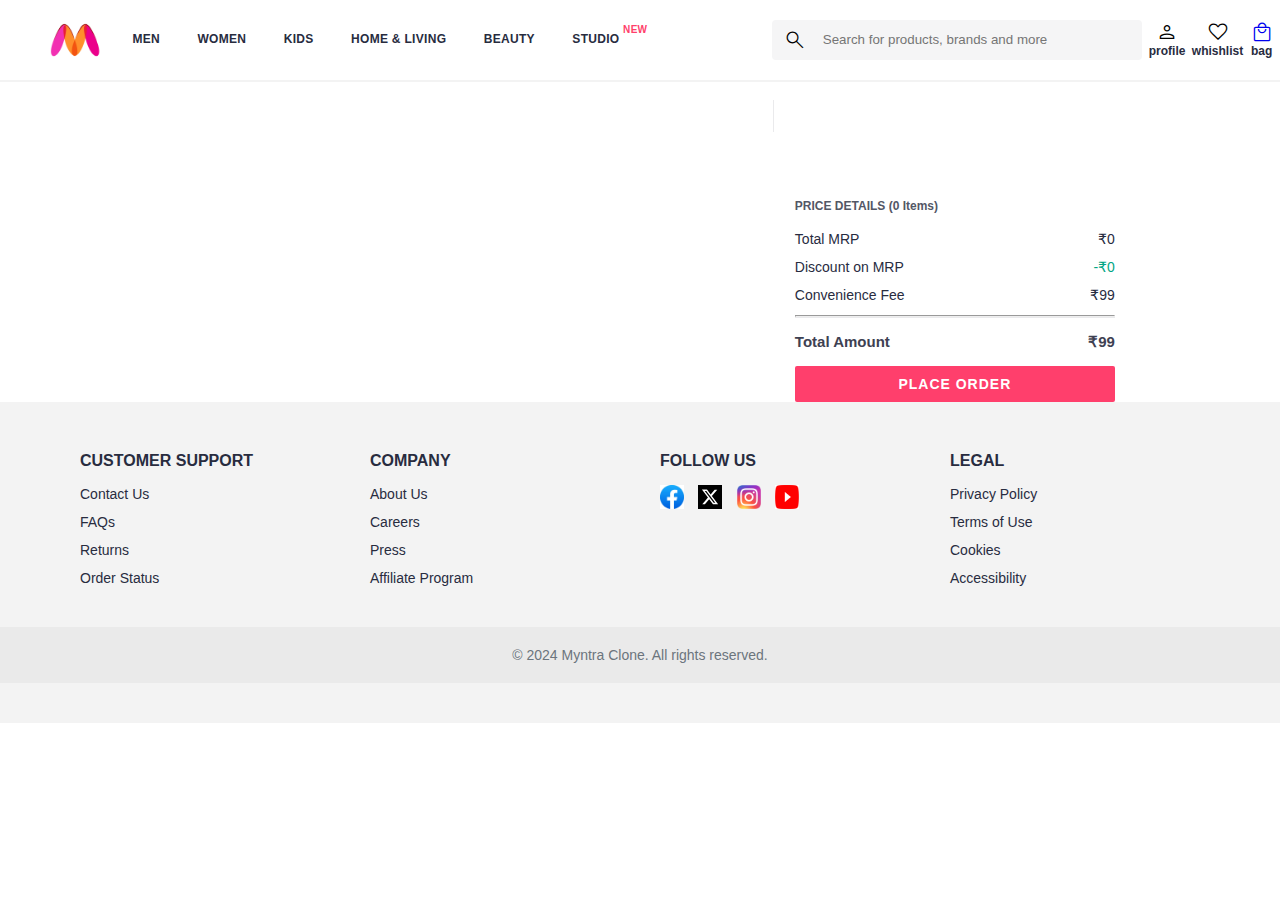
==== bag.html @ 2da34fcd "first" ====
<!DOCTYPE html>
<html lang="en">
    <head>
        <meta charset="UTF-8">
        <meta name="viewport" content="width=device-width, initial-scale=1.0">
        <title>myntra functional clone</title>
        <link rel="stylesheet" href="style.css">
        <link rel="stylesheet" href="bag.css">
        <link rel="stylesheet"
            href="https://fonts.googleapis.com/css2?family=Material+Symbols+Outlined:opsz,wght,FILL,GRAD@20..48,100..700,0..1,-50..200" />
    </head>
<body>
    <header>
        <div class="logo"><img src="images/myntra_logo.webp" alt="myntra logo"></div>

        <nav class="nav-bar">
            <a href="#">men</a>
            <a href="#">women</a>
            <a href="#">kids</a>
            <a href="#">home & living</a>
            <a href="#">beauty</a>
            <a class="special" href="#">studio <sup>new</sup></a>
        </nav>

        <div class="search-area">
            <span class="material-symbols-outlined search-btn">search</span>
            <input type="text" name="" id="" placeholder="Search for products, brands and more">
        </div>

        <div class="icons">

            <div class="profile icon">
                <span class="material-symbols-outlined icon-size">person</span><span class="name">profile</span>
            </div>
            <div class="whishlist icon">
                <span class="material-symbols-outlined icon-size">favorite</span><span class="name">whishlist</span>
            </div>
            <a class="bag-a" href="bag.html"><div class="bag icon">
                <span class="material-symbols-outlined icon-size">local_mall</span><span class="name">bag</span> 
                       </div>
            </a>
            <span class="bag-count" >0</span>
        </div>
    </header>
    
    
    
    <main>
      <div class="bag-page">
        <div class="bag-items-container">
        </div>
        <div class="bag-summary">
        </div>

      </div>
    </main>


    <footer class="footer">
        <div class="footer-container">
            <div class="footer-section">
                <h4>Customer Support</h4>
                <ul>
                    <li><a href="#">Contact Us</a></li>
                    <li><a href="#">FAQs</a></li>
                    <li><a href="#">Returns</a></li>
                    <li><a href="#">Order Status</a></li>
                </ul>
            </div>

            <div class="footer-section">
                <h4>Company</h4>
                <ul>
                    <li><a href="#">About Us</a></li>
                    <li><a href="#">Careers</a></li>
                    <li><a href="#">Press</a></li>
                    <li><a href="#">Affiliate Program</a></li>
                </ul>
            </div>

            <div class="footer-section">
                <h4>Follow Us</h4>
                <div class="social-icons">

                    <a href="https://www.facebook.com/profile.php?id=100017407658319" target="_blank"><img
                            src="images/icons/fb.jpeg" alt="Facebook"></a>

                    <a href="https://x.com/I_am_hazrami" target="_blank"><img src="images/icons/twitter.svg"
                            alt="Twitter"></a>

                    <a href="https://www.instagram.com/i_am_hazrami/" target="_blank"><img src="images/icons/insta.webp"
                            alt="Instagram"></a>

                    <a href="https://www.youtube.com/@spd_ninjayt1006" target="_blank"><img src="images/icons/yt.png"
                            alt="YouTube"></a>

                </div>
            </div>

            <div class="footer-section">
                <h4>Legal</h4>
                <ul>
                    <li><a href="#">Privacy Policy</a></li>
                    <li><a href="#">Terms of Use</a></li>
                    <li><a href="#">Cookies</a></li>
                    <li><a href="#">Accessibility</a></li>
                </ul>
            </div>
        </div>
        <div class="footer-bottom">
            <p>&copy; 2024 Myntra Clone. All rights reserved.</p>
        </div>
    </footer>


    <script src="script/data.js"></script>
    <script src="script/script.js"></script>
    <script src="script/cart.js"></script>
</body>
</html>
---- style.css ----
*{
    margin: 0;
    padding: 0;
    font-family: Assistant, -apple-system, BlinkMacSystemFont, Segoe UI, Roboto, Helvetica, Arial, sans-serif;
    box-sizing: border-box;
}

header{
    box-sizing: content-box;
    width: 100%;
    height: 80px;
    display: flex;
    align-items: center;
    border-bottom: 2px solid #f3f3f3;
    top: 0;
    position: fixed;
    right: 0;
    left: 0;
    z-index: 10;
    background-color: #fff;
}

.logo{
    margin-left: 3.5%;
    height: 80px;
    width: 62px;
    display: flex;
    justify-content: center;
    align-items: center;
}

.logo img{
    width: 62px;
    height: 44px;
}


.nav-bar{
    min-width: 515px;
    display: flex;
    justify-content: space-between;
    align-items: center;
    margin-left: 2%;
}

.nav-bar a {
    border-bottom: 3px solid white;
    text-decoration: none;
    color: #282c3f;
    font-size: 12px;
    letter-spacing: .3px;
    font-weight: 650;
    text-transform: uppercase;
    padding: 30.5px 0px
}

.nav-bar a:hover{
    border-bottom-color: #fb56c1;
}

.nav-bar a sup{
    color: #ff3f6c;
    font-size: 10px;
    line-height: 0;
    position: relative;
    top: -0.5em;
}

.search-area{
    min-width: 360px;
    display: flex;
    justify-content: left;
    align-items: center;
    background: #f5f5f6;
    height: 40px;
    padding: 0 5px;
    border-radius: 4px;
    margin-left: 125px;
    box-sizing: content-box;
}

.search-btn{
    margin: 0 4% 0 0;
    padding: 0 0 0 6px;
    cursor: context-menu;
}

.search-area input{
    width: 80%;
    border: none;
    background: #f5f5f6;
    padding: 8px 10px 10px 1px;
    outline: 0;
}



.icons{
    right: 0;
    width: 194px;
    display: flex;
    justify-content: space-evenly;
    margin-right: 0;
    position: relative;
}

.icon{
    display: flex;
    flex-direction: column;
    align-items: center;
    padding: 18.5px 0;
}

.profile{
    border-bottom: 3px solid white;
   
}

.profile:hover{
    cursor: context-menu;
    border-bottom-color: #fb56c1;
}

.whishlist,.bag:hover{
    cursor: pointer;
}

.material-symbols-outlined {
    font-variation-settings:
    'FILL' 0,
    'wght' 250,
    'GRAD' 0,
    'opsz' 24
}

.icons .bag-count {
    white-space: nowrap;
    text-align: center;
    line-height: 18px;
    padding: 0 6px;
    height: 18px;
    background: #ff3f6c;
    position: absolute; /* Change to absolute for precise control */
    border-radius: 50%;
    font-size: 12px;
    color: #fff;
    left: 164px;
    top: 13px; /* Adjust the top positioning to align it better */
    font-weight: 700;
    z-index: 10; /* Ensure this is higher than surrounding elements */
}


.name{
    font-size: 12px;
    font-weight: 700;
    color: #282c3f;
}


.footer {
    background-color: #f3f3f3;
    padding: 40px 0;
    font-family: Assistant, -apple-system, BlinkMacSystemFont, Segoe UI, Roboto, Helvetica, Arial, sans-serif;
    color: #282c3f;
}

.footer-container {
    max-width: 1200px;
    margin: 0 auto;
    display: flex;
    justify-content: space-between;
    flex-wrap: wrap;
    padding: 0 20px;
}

.footer-section {
    flex: 1;
    min-width: 200px;
    margin: 10px 20px;
}

.footer-section h4 {
    font-size: 16px;
    font-weight: 700;
    margin-bottom: 15px;
    text-transform: uppercase;
}

.footer-section ul {
    list-style-type: none;
    padding: 0;
}

.footer-section ul li {
    margin-bottom: 10px;
}

.footer-section ul li a {
    text-decoration: none;
    color: #282c3f;
    font-size: 14px;
}

.footer-section ul li a:hover {
    color: #ff3f6c;
}

.social-icons a {
    display: inline-block;
    margin-right: 10px;
}

.social-icons img {
    width: 24px;
    height: 24px;
}

.footer-bottom {
    text-align: center;
    padding: 20px 0;
    background-color: #eaeaea;
    margin-top: 20px;
    font-size: 14px;
}

.footer-bottom p {
    margin: 0;
    color: #6c757d;
}


/* items container main */

.items-container{
 
    margin: 110px 0 100px 0;
    display: flex;
    flex-wrap: wrap;
    justify-content: space-around;
}

.item-container{
   margin: 10px 10px 30px 10px;
   cursor: pointer;
}

.item-img{
    width: 210px;
    height: 280px;
}

.item-img img{
    width: 100%;
}

.product-info{
    width: 210px;
    height: 110px;
    padding: 0 10px;
    margin: 10px 0 0 0;
}

.product-info .item-rating{
    font-size: 12px;
    font-weight: 700;
}

.product-info .item-name{
    font-size: 16px;
    font-weight: 700;
    color: #282c3f;
    margin: 8px 0 8px 0;
}

.product-info .item-company{
    color: #535766;
    font-size: 14px;
    font-weight: 400;
}

.product-info .item-price{
    color: #282c3f;
    font-size: 14px;
    margin: 8px 0 5px 0;
    display: flex;

}

.item-price span{
    vertical-align: middle;
}

.item-price .current-price{
    font-size: 14px;
    font-weight: 700;
    color: #282c3f;
}

 .original-price{
    text-decoration: line-through;
    color: #7e818c;
    font-weight: 400;
    margin-left: 5px;
    font-size: 12px;
    padding: 1px 0 0 0;
}

.item-price .item-discount{
    color: #ff905a;
    font-weight: 400;
    font-size: 12px;
    margin-left: 5px;
}

.add-btn{
    background-color: lightgreen;
    border: none;
    padding: 5px 15px;
    border-radius: 10px;
    width: 100%;
    font-weight: 500;
    cursor: pointer;
}

.bag-a{
    text-decoration: none;
    
}



/* Hamburger Menu (Hidden by default) */
.hamburger-menu {
    display: none;
    font-size: 28px;
    cursor: pointer;
}

/* Mobile Navigation (Hidden by default) */
.mobile-nav {
    display: none;
    flex-direction: column;
    background-color: #fff;
    padding: 10px;
    position: absolute;
    top: 70px;
    left: 0;
    width: 100%;
    box-shadow: 0 4px 8px rgba(0, 0, 0, 0.1);
    z-index: 10;
}

.mobile-nav a {
    padding: 10px 0;
    color: #333;
    text-decoration: none;
    border-bottom: 1px solid #ddd;
}

/* Responsive Styles */
@media screen and (max-width: 768px) {
    .nav-bar, .search-area {
        display: none;
    }

    .icons {
         width: 200px;
         margin-right: 50px;
         margin-left: 30px;
    }

    .hamburger-menu {
        display: block;
    }

    .mobile-nav {
        display: flex;
    }
}
---- bag.css ----
body {
  font-family: Arial, sans-serif;
  margin: 0;
  padding: 0;
  box-sizing: border-box; /* Ensures padding/border is included in width/height */
  overflow-x: hidden; /* Prevent horizontal overflow */
}

.bag-items-container {
    display: inline-block;
    width: 64%;
    padding-right: 20px;
    border-right: 1px solid #eaeaec;
    padding-top: 32px;
    color: #282c3f;
    font-size: 13px;
    line-height: 1.42857143;
    margin-top: 100px;
  }
  
  .bag-page {
    width: 75%;
    margin-left: 12.5%;
  }
  
  .bag-summary {
    vertical-align: top;
    display: inline-block;
    width: 35%;
    padding: 24px 0 0 16px;
    color: #282c3f;
    font-size: 13px;
    line-height: 1.42857143;
    margin-top: 150px;
  }
  
  .bag-details-container {
    margin-bottom: 16px;
  }
  
  .price-header {
    font-size: 12px;
    font-weight: 700;
    margin: 24px 0 16px;
    color: #535766;
  }
  
  .price-item {
    margin-bottom: 12px;
    line-height: 16px;
    font-size: 14px;
    color: #282c3f;
  }
  
  .price-item-value {
    float: right;
  }
  
  .priceDetail-base-discount {
    color: #03a685;
  }
  
  .price-footer {
    font-weight: 700;
    font-size: 15px;
    padding-top: 16px;
    border-top: 1px solid #eaeaec;
    color: #3e4152;
    line-height: 16px;
  }
  
  .btn-place-order {
    width: 100%;
    letter-spacing: 1px;
    font-size: 14px;
    font-weight: 600;
    border-radius: 2px;
    border-width: 0px;
    padding: 10px 16px;
    background-color: rgb(255, 63, 108);
    color: rgb(255, 255, 255);
    cursor: pointer;
  }
  
  .bag-item-container {
    margin-bottom: 8px;
    background: #fff;
    font-size: 14px;
    border: 1px solid #eaeaec;
    border-radius: 4px;
    position: relative;
    padding: 12px 12px 0;
  }
  
  .item-left-part {
    position: absolute;
    background: rgb(255, 242, 223);
    height: 148px;
    width: 111px;
  }
  
  .item-right-part {
    padding-left: 12px;
    position: relative;
    min-height: 148px;
    margin-left: 111px;
    margin-bottom: 12px;
  }
  
  .bag-item-img {
    width: 100%;
  }
  
  .return-period {
    display: inline-flex;
    font-size: 14px;
    padding-top: 8px;
  }
  
  .return-period-days {
    font-weight: 700;
    margin-right: 4px;
  }
  
  .delivery-details {
    margin-top: 5px;
    color: #282c3f;
    font-size: 12px;
    letter-spacing: -.1px;
    margin-bottom: 8px;
    line-height: 15px;
  }
  
  .delivery-details-days {
    color: #03a685;
  }
  
  .remove-from-cart {
    position: absolute;
    font-size: 25px;
    top: 10px;
    right: 18px;
    width: 14px;
    height: 14px;
    cursor: pointer;
  }

  /* Mobile styles */
@media (max-width: 768px) {
  .nav-bar, .search-area {
    display: none;
}

.icons {
    display: flex; /* Ensure icons are displayed */
    justify-content: flex-end; /* Align icons to the right */
    margin-left: 5px;
}
.icon{
    margin: 0 10px;
}
  
  .bag-page {
      flex-direction: column;
      padding: 10px;
  }

  .bag-items-container, .bag-summary {
      width: 100%;
      margin-bottom: 20px;
  }

  .bag-item-container {
      flex-direction: column;
      align-items: flex-start;
  }

  .bag-item-container img {
      width: 100%;
      max-width: 120px;
      margin-bottom: 10px;
  }

  .price-container {
      display: flex;
      flex-direction: column;
  }

  .remove-from-cart {
      align-self: flex-end;
  }
}
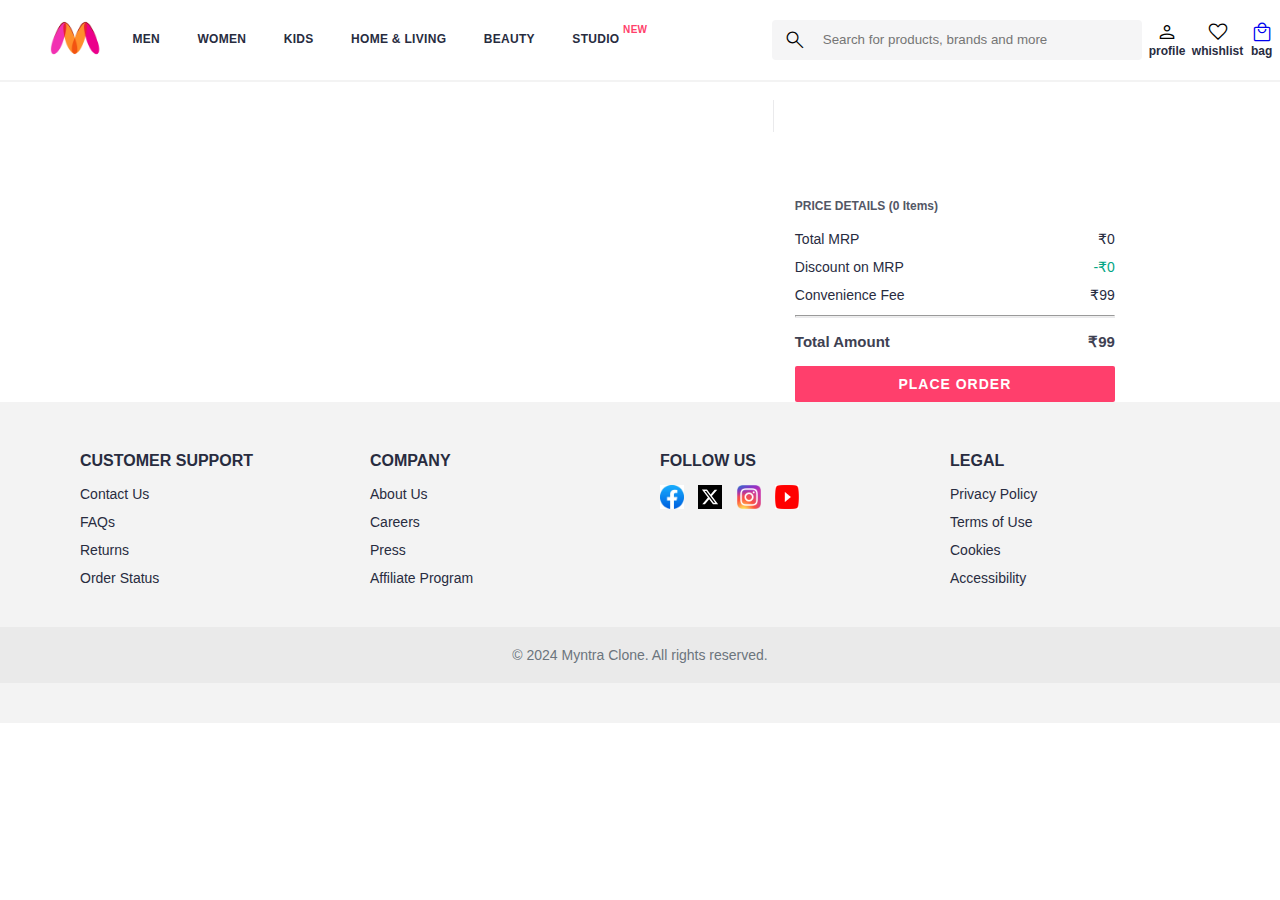
==== commit e10f6ace: "logo is clickable" ====
--- a/bag.html
+++ b/bag.html
@@ -11,7 +11,7 @@
     </head>
 <body>
     <header>
-        <div class="logo"><img src="images/myntra_logo.webp" alt="myntra logo"></div>
+        <div class="logo"><a href="index.html"><img src="images/myntra_logo.webp" alt="myntra logo"></a></div>
 
         <nav class="nav-bar">
             <a href="#">men</a>
